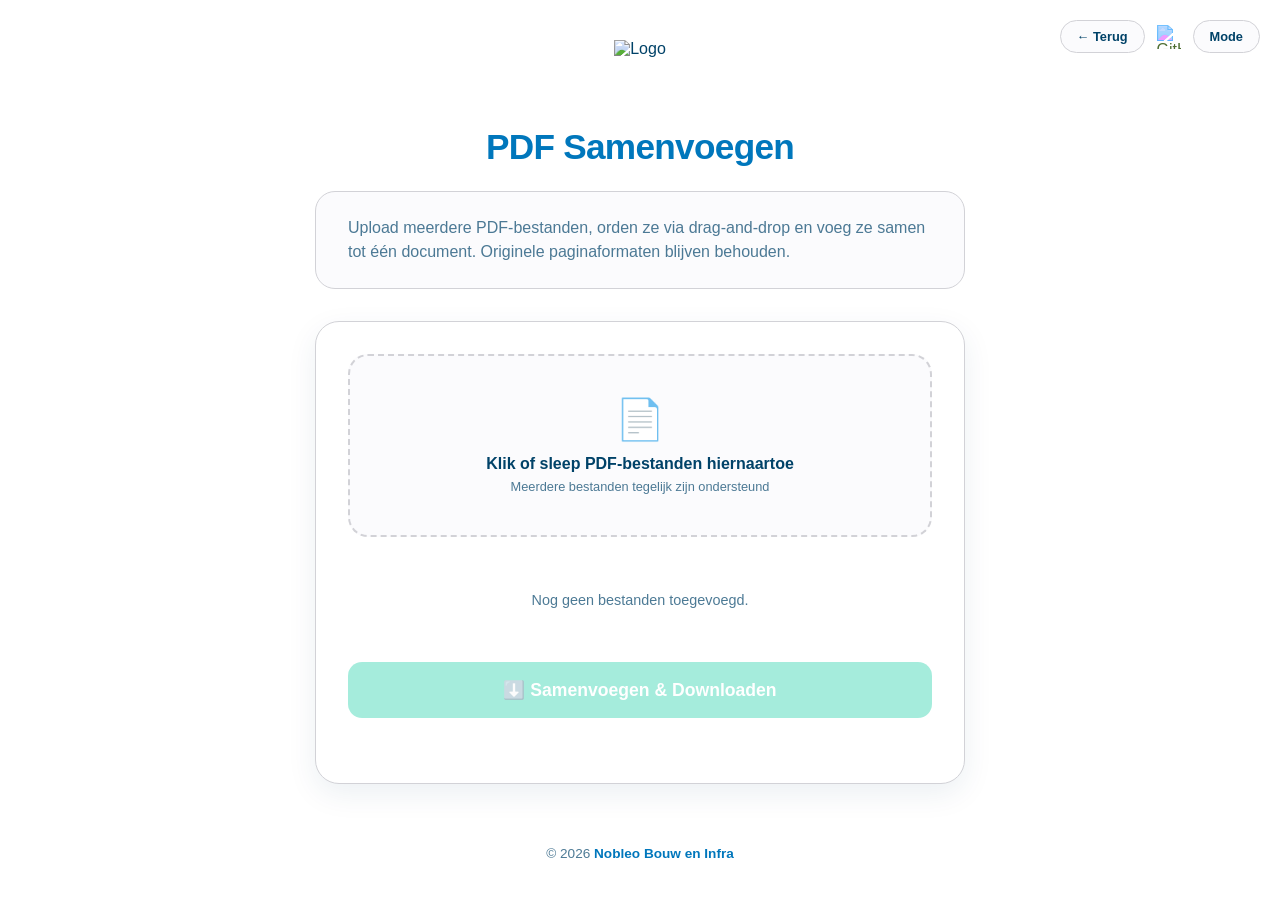
==== tools/pdf-merge/index.html @ 2aad4891 "More Tools Whoohoo" ====
<!DOCTYPE html>
<html lang="nl">
<head>
    <meta charset="UTF-8">
    <meta name="viewport" content="width=device-width, initial-scale=1.0">
    <title>Nobleo | PDF Samenvoegen</title>
    <script src="https://unpkg.com/pdf-lib/dist/pdf-lib.min.js"></script>
    <script src="https://cdnjs.cloudflare.com/ajax/libs/pdf.js/3.11.174/pdf.min.js"></script>
    <link rel="stylesheet" href="../../shared/style.css">
    <style>
        .upload-zone {
            background: var(--container-bg);
            border: 2px dashed var(--border-color);
            border-radius: 20px;
            padding: 2.5rem 2rem;
            text-align: center;
            cursor: pointer;
            transition: border-color 0.2s, background 0.2s;
            position: relative;
            margin-bottom: 1.5rem;
        }
        .upload-zone:hover, .upload-zone.drag-active {
            border-color: var(--button-bg);
            background: var(--card-bg);
        }
        .upload-zone input[type="file"] {
            position: absolute; inset: 0; opacity: 0; cursor: pointer; width: 100%; height: 100%; border: none; padding: 0;
        }
        .upload-zone-icon { font-size: 2.5rem; display: block; margin-bottom: 0.75rem; }
        .upload-zone-label { font-size: 1rem; font-weight: 600; color: var(--text-main); display: block; margin-bottom: 0.25rem; }
        .upload-zone-sub { font-size: 0.8rem; color: var(--text-muted); }

        .file-list { display: flex; flex-direction: column; gap: 10px; margin-bottom: 1.5rem; }

        .file-card {
            background: var(--card-bg);
            border: 1px solid var(--border-color);
            border-radius: 16px;
            padding: 12px 14px;
            display: flex;
            align-items: center;
            gap: 12px;
            transition: border-color 0.2s, opacity 0.2s, transform 0.15s;
            cursor: default;
        }
        .file-card.dragging { opacity: 0.35; transform: scale(0.98); }
        .file-card.drag-over { border-color: var(--button-bg); background: var(--container-bg); }

        .drag-handle {
            font-size: 1.2rem; color: var(--text-muted); cursor: grab; flex-shrink: 0;
            user-select: none; padding: 4px;
        }
        .drag-handle:active { cursor: grabbing; }

        .thumb-wrap {
            width: 48px; flex-shrink: 0;
            border-radius: 6px; overflow: hidden;
            background: #f0f0f0;
            border: 1px solid var(--border-color);
            display: flex; align-items: center; justify-content: center;
            min-height: 60px;
        }
        .thumb-wrap canvas { width: 48px; height: auto; display: block; }
        .thumb-loading { font-size: 1.2rem; }

        .file-info { flex: 1; min-width: 0; text-align: left; }
        .file-name {
            font-size: 0.88rem; font-weight: 600; color: var(--text-main);
            white-space: nowrap; overflow: hidden; text-overflow: ellipsis; display: block;
        }
        .file-pages { font-size: 0.78rem; color: var(--text-muted); margin-top: 2px; display: block; }

        .file-order-badge {
            font-size: 0.75rem; font-weight: 700; color: var(--button-text);
            background: var(--button-bg); border-radius: 50%;
            width: 22px; height: 22px; display: flex; align-items: center; justify-content: center;
            flex-shrink: 0;
        }

        .remove-btn {
            background: none; border: none; color: var(--text-muted); cursor: pointer;
            font-size: 1.1rem; padding: 4px 6px; border-radius: 8px; flex-shrink: 0;
            transition: color 0.15s, background 0.15s;
        }
        .remove-btn:hover { color: #e55; background: rgba(220, 50, 50, 0.08); }

        .empty-state { color: var(--text-muted); font-size: 0.9rem; padding: 1rem 0; }

        #mergeStatus { margin-top: 1rem; font-size: 0.9rem; font-weight: 500; min-height: 1.2em; }

        .file-count-badge {
            display: inline-flex; align-items: center; gap: 6px;
            background: var(--container-bg); border: 1px solid var(--border-color);
            border-radius: 20px; padding: 4px 12px; font-size: 0.8rem; font-weight: 600;
            color: var(--text-muted); margin-bottom: 1rem;
        }
    </style>
</head>
<body>

    <div class="header-controls">
        <a href="../../" class="btn-small">← Terug</a>
        <a href="https://github.com/JoelvanHerwaarden/PDFVersionMerger" target="_blank" class="github-link" title="Broncode">
            <img src="https://cdn-icons-png.flaticon.com/512/25/25231.png" alt="GitHub" class="github-icon">
        </a>
        <button class="btn-small" onclick="toggleTheme()" id="themeBtn">Mode</button>
    </div>

    <img src="https://www.nobleo-infra.nl/wp-content/uploads/2025/02/Nobleo_BI_Logo_RGB.png.webp" alt="Logo" class="logo">

    <div class="container">
        <h2>PDF Samenvoegen</h2>
        <div class="description-box">
            <p>Upload meerdere PDF-bestanden, orden ze via drag-and-drop en voeg ze samen tot één document. Originele paginaformaten blijven behouden.</p>
        </div>

        <div class="form-card">
            <div class="upload-zone" id="uploadZone">
                <input type="file" id="fileInput" accept="application/pdf" multiple>
                <span class="upload-zone-icon">📄</span>
                <span class="upload-zone-label">Klik of sleep PDF-bestanden hiernaartoe</span>
                <span class="upload-zone-sub">Meerdere bestanden tegelijk zijn ondersteund</span>
            </div>

            <div id="fileCountWrap" style="display:none;">
                <div class="file-count-badge">
                    <span id="fileCountLabel">0 bestanden</span>
                    <span style="color: var(--text-muted)">·</span>
                    <span id="totalPageCountLabel">0 pagina's</span>
                </div>
            </div>

            <div class="file-list" id="fileList">
                <p class="empty-state" id="emptyState">Nog geen bestanden toegevoegd.</p>
            </div>

            <button class="main-btn" onclick="mergePDFs()" id="mergeBtn" disabled>
                ⬇️ Samenvoegen &amp; Downloaden
            </button>
            <div id="mergeStatus"></div>
        </div>
    </div>

    <footer>
        <div>&copy; 2026 <a href="https://www.nobleo-infra.nl/" target="_blank">Nobleo Bouw en Infra</a></div>
    </footer>

    <script>
        pdfjsLib.GlobalWorkerOptions.workerSrc = 'https://cdnjs.cloudflare.com/ajax/libs/pdf.js/3.11.174/pdf.worker.min.js';

        let uploadedFiles = [];
        let dragSrcIndex = null;

        function setTheme(theme) {
            document.documentElement.setAttribute('data-theme', theme);
            localStorage.setItem('theme', theme);
            document.getElementById('themeBtn').innerText = theme === 'dark' ? '☀️ Light' : '🌙 Dark';
        }
        function toggleTheme() { setTheme(document.documentElement.getAttribute('data-theme') === 'dark' ? 'light' : 'dark'); }
        setTheme(localStorage.getItem('theme') || 'light');

        // --- Upload zone ---
        const uploadZone = document.getElementById('uploadZone');
        const fileInput = document.getElementById('fileInput');

        fileInput.addEventListener('change', () => handleNewFiles(fileInput.files));

        uploadZone.addEventListener('dragenter', (e) => { e.preventDefault(); uploadZone.classList.add('drag-active'); });
        uploadZone.addEventListener('dragleave', (e) => { if (!uploadZone.contains(e.relatedTarget)) uploadZone.classList.remove('drag-active'); });
        uploadZone.addEventListener('dragover', (e) => { e.preventDefault(); e.dataTransfer.dropEffect = 'copy'; });
        uploadZone.addEventListener('drop', (e) => {
            e.preventDefault();
            uploadZone.classList.remove('drag-active');
            if (e.dataTransfer.files.length) handleNewFiles(e.dataTransfer.files);
        });

        async function handleNewFiles(files) {
            const pdfs = Array.from(files).filter(f => f.type === 'application/pdf');
            if (!pdfs.length) return;

            for (const file of pdfs) {
                const entry = { file, pageCount: null, thumbDataUrl: null, id: Date.now() + Math.random() };
                uploadedFiles.push(entry);
                renderFileList();
                loadPDFMeta(entry).then(() => { renderFileList(); updateStats(); });
            }
            updateMergeButton();
            updateStats();
            fileInput.value = '';
        }

        async function loadPDFMeta(entry) {
            try {
                const buf = await entry.file.arrayBuffer();
                const pdf = await pdfjsLib.getDocument({ data: buf }).promise;
                entry.pageCount = pdf.numPages;

                const page = await pdf.getPage(1);
                const vp = page.getViewport({ scale: 0.25 });
                const canvas = document.createElement('canvas');
                canvas.width = Math.round(vp.width);
                canvas.height = Math.round(vp.height);
                await page.render({ canvasContext: canvas.getContext('2d'), viewport: vp }).promise;
                entry.thumbDataUrl = canvas.toDataURL('image/jpeg', 0.7);
            } catch (e) {
                entry.pageCount = '?';
            }
        }

        function removeFile(index) {
            uploadedFiles.splice(index, 1);
            renderFileList();
            updateMergeButton();
            updateStats();
        }

        function updateMergeButton() {
            document.getElementById('mergeBtn').disabled = uploadedFiles.length < 2;
        }

        function updateStats() {
            const wrap = document.getElementById('fileCountWrap');
            if (uploadedFiles.length === 0) { wrap.style.display = 'none'; return; }
            wrap.style.display = 'block';
            document.getElementById('fileCountLabel').innerText = `${uploadedFiles.length} bestand${uploadedFiles.length !== 1 ? 'en' : ''}`;
            const totalPages = uploadedFiles.reduce((s, f) => s + (typeof f.pageCount === 'number' ? f.pageCount : 0), 0);
            document.getElementById('totalPageCountLabel').innerText = `${totalPages} pagina${totalPages !== 1 ? "'s" : ''}`;
        }

        function renderFileList() {
            const list = document.getElementById('fileList');
            const empty = document.getElementById('emptyState');

            if (uploadedFiles.length === 0) {
                list.innerHTML = '';
                list.appendChild(empty);
                empty.style.display = 'block';
                return;
            }
            empty.style.display = 'none';

            const existing = [...list.querySelectorAll('.file-card')];
            list.innerHTML = '';

            uploadedFiles.forEach((entry, index) => {
                const card = document.createElement('div');
                card.className = 'file-card';
                card.draggable = true;
                card.dataset.index = index;

                const thumbHtml = entry.thumbDataUrl
                    ? `<img src="${entry.thumbDataUrl}" style="width:48px;height:auto;display:block;border-radius:4px;" alt="Voorvertoning">`
                    : `<span class="thumb-loading">⏳</span>`;

                card.innerHTML = `
                    <span class="drag-handle" title="Versleep om volgorde te wijzigen">⠿</span>
                    <div class="thumb-wrap">${thumbHtml}</div>
                    <div class="file-info">
                        <span class="file-name" title="${entry.file.name}">${entry.file.name}</span>
                        <span class="file-pages">${entry.pageCount !== null ? `${entry.pageCount} pagina${entry.pageCount !== 1 ? "'s" : ''}` : 'Laden...'}</span>
                    </div>
                    <div class="file-order-badge">${index + 1}</div>
                    <button class="remove-btn" title="Verwijder" onclick="removeFile(${index})">✕</button>
                `;

                card.addEventListener('dragstart', (e) => {
                    dragSrcIndex = index;
                    e.dataTransfer.effectAllowed = 'move';
                    e.dataTransfer.setData('text/plain', index);
                    setTimeout(() => card.classList.add('dragging'), 0);
                });
                card.addEventListener('dragend', () => {
                    card.classList.remove('dragging');
                    document.querySelectorAll('.file-card').forEach(c => c.classList.remove('drag-over'));
                });
                card.addEventListener('dragover', (e) => {
                    e.preventDefault();
                    e.dataTransfer.dropEffect = 'move';
                    if (dragSrcIndex !== index) card.classList.add('drag-over');
                });
                card.addEventListener('dragleave', () => card.classList.remove('drag-over'));
                card.addEventListener('drop', (e) => {
                    e.preventDefault();
                    card.classList.remove('drag-over');
                    if (dragSrcIndex !== null && dragSrcIndex !== index) {
                        const moved = uploadedFiles.splice(dragSrcIndex, 1)[0];
                        uploadedFiles.splice(index, 0, moved);
                        dragSrcIndex = null;
                        renderFileList();
                        updateStats();
                    }
                });

                list.appendChild(card);
            });
        }

        async function mergePDFs() {
            const statusEl = document.getElementById('mergeStatus');
            const btn = document.getElementById('mergeBtn');
            btn.disabled = true;
            statusEl.innerText = '⏳ Samenvoegen...';

            try {
                const { PDFDocument } = PDFLib;
                const mergedPdf = await PDFDocument.create();

                for (let i = 0; i < uploadedFiles.length; i++) {
                    statusEl.innerText = `⏳ Verwerking ${i + 1} van ${uploadedFiles.length}...`;
                    const bytes = await uploadedFiles[i].file.arrayBuffer();
                    const srcPdf = await PDFDocument.load(bytes);
                    const pages = await mergedPdf.copyPages(srcPdf, srcPdf.getPageIndices());
                    pages.forEach(page => mergedPdf.addPage(page));
                }

                const pdfBytes = await mergedPdf.save();
                const a = Object.assign(document.createElement('a'), {
                    href: URL.createObjectURL(new Blob([pdfBytes], { type: 'application/pdf' })),
                    download: 'Nobleo_Samengevoegd.pdf'
                });
                a.click();
                statusEl.innerText = '✅ Klaar. Download gestart.';
                statusEl.style.color = '#39d6b2';
            } catch (e) {
                statusEl.innerText = '❌ Er is een fout opgetreden.';
                console.error(e);
            } finally {
                btn.disabled = uploadedFiles.length < 2;
            }
        }
    </script>
</body>
</html>
---- shared/style.css ----
:root {
    --bg-color: #ffffff;
    --container-bg: #fbfbfd;
    --card-bg: #ffffff;
    --text-main: #004268;
    --text-muted: rgba(0, 66, 104, 0.7);
    --accent: #0077bc;
    --button-bg: #39d6b2;
    --button-text: #ffffff;
    --border-color: #d2d2d7;
    --logo-filter: none;
    --shadow: rgba(0, 66, 104, 0.08);
    --modal-overlay: rgba(0, 43, 69, 0.85);
    --github-filter: invert(16%) sepia(58%) saturate(800%) hue-rotate(179deg);
}

[data-theme="dark"] {
    --bg-color: #002b45;
    --container-bg: rgba(255, 255, 255, 0.05);
    --card-bg: #004268;
    --text-main: #ffffff;
    --text-muted: rgba(255, 255, 255, 0.7);
    --accent: #39d6b2;
    --button-bg: #39d6b2;
    --button-text: #004268;
    --border-color: rgba(255, 255, 255, 0.1);
    --logo-filter: brightness(0) invert(1);
    --shadow: rgba(0, 0, 0, 0.3);
    --modal-overlay: rgba(0, 0, 0, 0.7);
    --github-filter: invert(1);
}

* { box-sizing: border-box; -webkit-font-smoothing: antialiased; transition: background-color 0.3s ease, color 0.3s ease; }

body {
    font-family: -apple-system, BlinkMacSystemFont, "Segoe UI", Roboto, Helvetica, Arial, sans-serif;
    background-color: var(--bg-color); color: var(--text-main);
    margin: 0; padding: 40px 20px; display: flex; flex-direction: column; align-items: center; min-height: 100vh;
}

.header-controls { position: absolute; top: 20px; right: 20px; display: flex; gap: 12px; align-items: center; }

.github-link { display: flex; align-items: center; text-decoration: none; opacity: 0.8; transition: opacity 0.2s; }
.github-link:hover { opacity: 1; }
.github-icon { width: 24px; height: 24px; filter: var(--github-filter); }

.btn-small {
    background: var(--container-bg); border: 1px solid var(--border-color);
    color: var(--text-main); padding: 8px 16px; border-radius: 20px;
    cursor: pointer; font-size: 0.8rem; font-weight: 600;
    text-decoration: none; display: inline-flex; align-items: center; gap: 6px;
    transition: opacity 0.2s;
}
.btn-small:hover { opacity: 0.75; }

.logo { max-width: 220px; height: auto; margin-bottom: 40px; filter: var(--logo-filter); }
.container { width: 100%; max-width: 650px; text-align: center; transition: max-width 0.4s ease-in-out; }
.container.full-width { max-width: 95vw; }

h2 { font-size: 2.2rem; font-weight: 700; color: var(--accent); margin-bottom: 1.5rem; letter-spacing: -0.02em; }

.description-box {
    text-align: left; background: var(--container-bg); padding: 1.5rem 2rem;
    border-radius: 20px; margin-bottom: 2rem; border: 1px solid var(--border-color);
}
.description-box p { margin: 0; color: var(--text-muted); line-height: 1.5; }

.form-card {
    background: var(--card-bg); padding: 2rem; border-radius: 24px;
    box-shadow: 0 10px 30px var(--shadow); border: 1px solid var(--border-color);
    margin-bottom: 2rem;
}

.form-group { margin-bottom: 1.5rem; text-align: left; }
label { display: block; font-size: 0.8rem; font-weight: 700; margin-bottom: 8px; text-transform: uppercase; color: var(--accent); }
input[type="file"] { width: 100%; padding: 12px; background: var(--container-bg); border-radius: 12px; border: 2px dashed var(--border-color); color: var(--text-main); }

button.main-btn {
    background: var(--button-bg); color: var(--button-text); border: none;
    padding: 1.1rem 3rem; border-radius: 14px; cursor: pointer; font-size: 1.1rem; font-weight: 700; width: 100%;
    transition: filter 0.15s ease;
}
button.main-btn:hover:not(:disabled) { filter: brightness(1.06); }
button.main-btn:disabled { opacity: 0.45; cursor: not-allowed; }

.preview-section { display: none; margin-top: 2rem; animation: fadeIn 0.6s ease forwards; width: 100%; }
@keyframes fadeIn { from { opacity: 0; transform: translateY(10px); } to { opacity: 1; transform: translateY(0); } }

.modal-overlay {
    position: fixed; top: 0; left: 0; width: 100%; height: 100%;
    background: var(--modal-overlay); display: none; justify-content: center; align-items: center; z-index: 1000; backdrop-filter: blur(8px);
}
.modal-overlay.active { display: flex; }
.modal-content {
    background: var(--card-bg); width: 90%; max-width: 600px; border-radius: 28px; padding: 2.5rem;
    max-height: 85vh; overflow-y: auto;
}
.faq-item { margin-bottom: 1.5rem; text-align: left; }
.faq-item strong { display: block; color: var(--accent); margin-bottom: 5px; }

.status-msg { margin-top: 1.5rem; font-size: 0.9rem; font-weight: 500; min-height: 1.2em; }

footer { margin-top: auto; padding-top: 30px; font-size: 0.85rem; color: var(--text-muted); text-align: center; }
footer a { color: var(--accent); text-decoration: none; font-weight: 600; }
footer a:hover { text-decoration: underline; }

.active-toggle { background: var(--button-bg) !important; color: var(--button-text) !important; border-color: var(--button-bg) !important; }
.visitor-counter { margin-top: 12px; opacity: 0.8; }
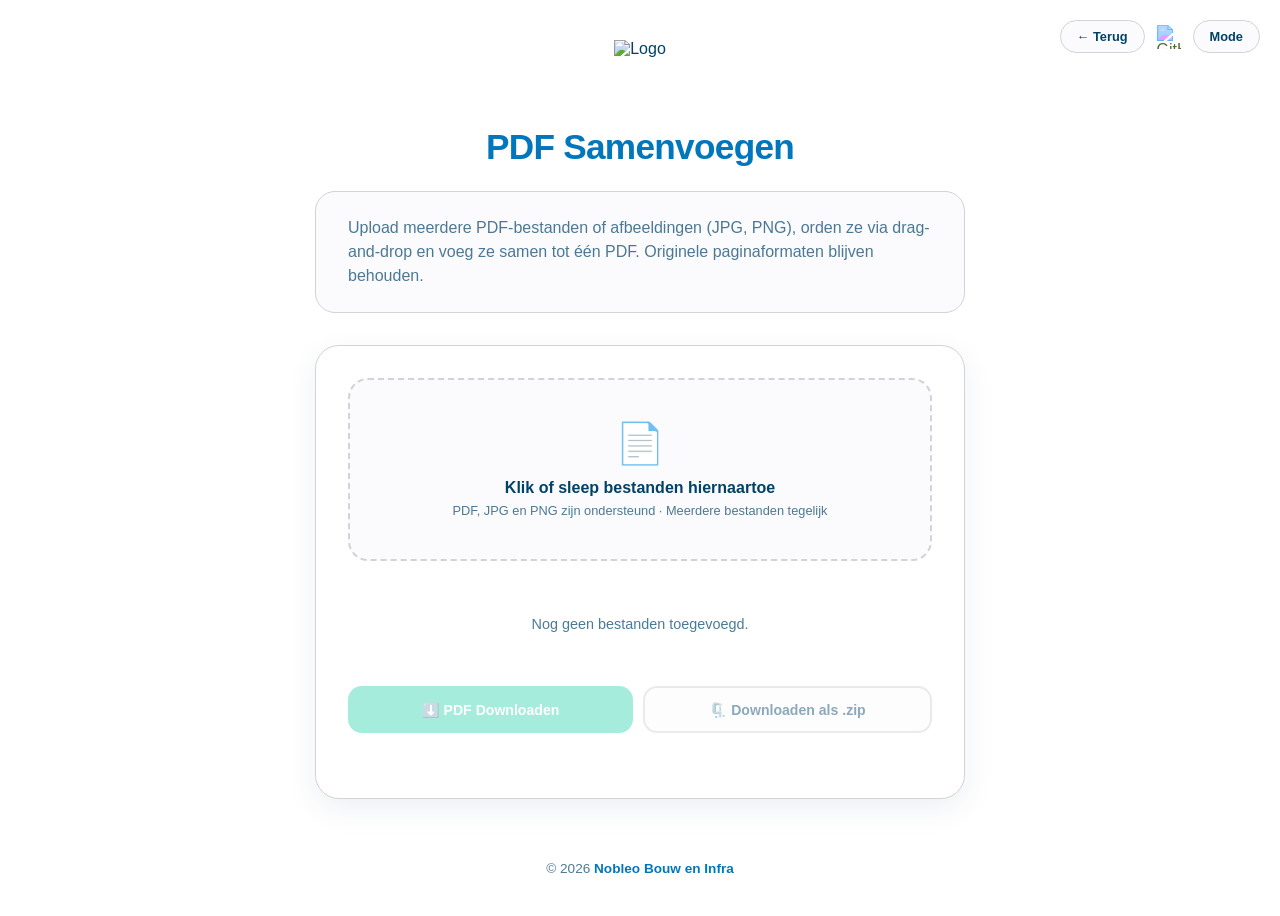
==== commit 61100673: "Update index.html" ====
--- a/tools/pdf-merge/index.html
+++ b/tools/pdf-merge/index.html
@@ -6,6 +6,7 @@
     <title>Nobleo | PDF Samenvoegen</title>
     <script src="https://unpkg.com/pdf-lib/dist/pdf-lib.min.js"></script>
     <script src="https://cdnjs.cloudflare.com/ajax/libs/pdf.js/3.11.174/pdf.min.js"></script>
+    <script src="https://cdnjs.cloudflare.com/ajax/libs/jszip/3.10.1/jszip.min.js"></script>
     <link rel="stylesheet" href="../../shared/style.css">
     <style>
         .upload-zone {
@@ -94,6 +95,112 @@
             border-radius: 20px; padding: 4px 12px; font-size: 0.8rem; font-weight: 600;
             color: var(--text-muted); margin-bottom: 1rem;
         }
+
+        /* ── Watermark toggle row ── */
+        .option-row {
+            display: flex; align-items: center; gap: 10px;
+            padding: 10px 4px; font-size: 0.88rem; color: var(--text-main);
+            cursor: pointer; user-select: none;
+        }
+        .option-row input[type="checkbox"] {
+            width: 16px; height: 16px; accent-color: var(--button-bg); cursor: pointer; flex-shrink: 0;
+        }
+
+        /* ── Watermark options panel ── */
+        .wm-panel {
+            background: var(--container-bg);
+            border: 1px solid var(--border-color);
+            border-radius: 12px;
+            padding: 14px 16px;
+            margin-top: 6px;
+            margin-bottom: 1rem;
+            display: flex;
+            flex-direction: column;
+            gap: 14px;
+        }
+        .wm-row {
+            display: flex; align-items: center; gap: 12px;
+        }
+        .wm-label {
+            font-size: 0.75rem; font-weight: 700; color: var(--text-muted);
+            text-transform: uppercase; letter-spacing: 0.04em;
+            min-width: 72px; flex-shrink: 0;
+        }
+
+        /* Position grid */
+        .pos-grid {
+            display: grid;
+            grid-template-columns: repeat(3, 30px);
+            grid-template-rows: repeat(3, 30px);
+            gap: 3px;
+        }
+        .pos-btn {
+            width: 30px; height: 30px; padding: 0;
+            border: 1px solid var(--border-color);
+            background: var(--card-bg);
+            border-radius: 6px;
+            cursor: pointer;
+            font-size: 0.85rem;
+            color: var(--text-muted);
+            display: flex; align-items: center; justify-content: center;
+            transition: border-color 0.15s, background 0.15s, color 0.15s;
+        }
+        .pos-btn:hover { border-color: var(--button-bg); color: var(--text-main); }
+        .pos-btn.active { background: var(--button-bg); color: var(--button-text); border-color: var(--button-bg); }
+        .pos-grid.disabled { opacity: 0.35; pointer-events: none; }
+
+        .diag-btn {
+            padding: 5px 10px;
+            font-size: 0.8rem;
+            border: 1px solid var(--border-color);
+            background: var(--card-bg);
+            border-radius: 6px;
+            cursor: pointer;
+            color: var(--text-muted);
+            transition: border-color 0.15s, background 0.15s, color 0.15s;
+            white-space: nowrap;
+            align-self: flex-end;
+        }
+        .diag-btn:hover { border-color: var(--button-bg); color: var(--text-main); }
+        .diag-btn.active { background: var(--button-bg); color: var(--button-text); border-color: var(--button-bg); }
+
+        /* Color swatches */
+        .color-swatches { display: flex; gap: 6px; align-items: center; flex-wrap: wrap; }
+        .color-dot {
+            width: 22px; height: 22px; border-radius: 50%;
+            cursor: pointer; flex-shrink: 0;
+            border: 2px solid transparent;
+            outline: 2px solid transparent;
+            outline-offset: 2px;
+            transition: outline-color 0.15s, transform 0.12s;
+            display: inline-block;
+        }
+        .color-dot:hover { transform: scale(1.15); }
+        .color-dot.active { outline-color: var(--text-main); }
+        #wmColorPicker {
+            width: 26px; height: 26px;
+            border: 1px solid var(--border-color); border-radius: 6px;
+            cursor: pointer; padding: 1px; background: none;
+            flex-shrink: 0;
+        }
+
+        /* Range sliders */
+        .wm-range { flex: 1; accent-color: var(--button-bg); cursor: pointer; height: 4px; }
+        .wm-val { font-size: 0.8rem; color: var(--text-muted); min-width: 46px; text-align: right; }
+
+        /* ── Download buttons ── */
+        .btn-group { display: flex; gap: 10px; margin-bottom: 0; }
+        .btn-group .main-btn { flex: 1; font-size: 0.88rem; padding: 0.85rem 1rem; }
+        .btn-secondary {
+            background: var(--container-bg) !important;
+            color: var(--text-main) !important;
+            border: 2px solid var(--border-color) !important;
+        }
+        .btn-secondary:not(:disabled):hover {
+            border-color: var(--button-bg) !important;
+            background: var(--card-bg) !important;
+        }
+        .btn-secondary:disabled { opacity: 0.45; cursor: not-allowed; }
     </style>
 </head>
 <body>
@@ -111,15 +218,15 @@
     <div class="container">
         <h2>PDF Samenvoegen</h2>
         <div class="description-box">
-            <p>Upload meerdere PDF-bestanden, orden ze via drag-and-drop en voeg ze samen tot één document. Originele paginaformaten blijven behouden.</p>
+            <p>Upload meerdere PDF-bestanden of afbeeldingen (JPG, PNG), orden ze via drag-and-drop en voeg ze samen tot één PDF. Originele paginaformaten blijven behouden.</p>
         </div>
 
         <div class="form-card">
             <div class="upload-zone" id="uploadZone">
-                <input type="file" id="fileInput" accept="application/pdf" multiple>
+                <input type="file" id="fileInput" accept="application/pdf,image/jpeg,image/png" multiple>
                 <span class="upload-zone-icon">📄</span>
-                <span class="upload-zone-label">Klik of sleep PDF-bestanden hiernaartoe</span>
-                <span class="upload-zone-sub">Meerdere bestanden tegelijk zijn ondersteund</span>
+                <span class="upload-zone-label">Klik of sleep bestanden hiernaartoe</span>
+                <span class="upload-zone-sub">PDF, JPG en PNG zijn ondersteund · Meerdere bestanden tegelijk</span>
             </div>
 
             <div id="fileCountWrap" style="display:none;">
@@ -134,9 +241,75 @@
                 <p class="empty-state" id="emptyState">Nog geen bestanden toegevoegd.</p>
             </div>
 
-            <button class="main-btn" onclick="mergePDFs()" id="mergeBtn" disabled>
-                ⬇️ Samenvoegen &amp; Downloaden
-            </button>
+            <!-- Watermark section (shown when files are added) -->
+            <div id="watermarkWrap" style="display:none;">
+                <label class="option-row" style="margin-bottom:0;">
+                    <input type="checkbox" id="watermarkToggle" onchange="toggleWatermarkPanel()">
+                    <span>Watermerk toevoegen aan elke pagina</span>
+                </label>
+
+                <div id="watermarkPanel" class="wm-panel" style="display:none;">
+
+                    <!-- Position -->
+                    <div class="wm-row" style="align-items:flex-start;">
+                        <span class="wm-label" style="padding-top:6px;">Positie</span>
+                        <div style="display:flex; gap:10px; align-items:flex-end; flex-wrap:wrap;">
+                            <div class="pos-grid" id="posGrid">
+                                <button class="pos-btn" data-pos="top-left"      onclick="selectPosition(this)" title="Links boven">↖</button>
+                                <button class="pos-btn" data-pos="top-center"    onclick="selectPosition(this)" title="Midden boven">↑</button>
+                                <button class="pos-btn" data-pos="top-right"     onclick="selectPosition(this)" title="Rechts boven">↗</button>
+                                <button class="pos-btn" data-pos="middle-left"   onclick="selectPosition(this)" title="Links midden">←</button>
+                                <button class="pos-btn" data-pos="center"        onclick="selectPosition(this)" title="Gecentreerd">•</button>
+                                <button class="pos-btn" data-pos="middle-right"  onclick="selectPosition(this)" title="Rechts midden">→</button>
+                                <button class="pos-btn" data-pos="bottom-left"   onclick="selectPosition(this)" title="Links onder">↙</button>
+                                <button class="pos-btn" data-pos="bottom-center" onclick="selectPosition(this)" title="Midden onder">↓</button>
+                                <button class="pos-btn active" data-pos="bottom-right" onclick="selectPosition(this)" title="Rechts onder">↘</button>
+                            </div>
+                            <button class="diag-btn" id="diagBtn" onclick="toggleDiagonal()" title="Diagonaal over de pagina">╱ Diagonaal</button>
+                        </div>
+                    </div>
+
+                    <!-- Color -->
+                    <div class="wm-row">
+                        <span class="wm-label">Kleur</span>
+                        <div class="color-swatches">
+                            <span class="color-dot active" style="background:#555555;" onclick="selectColor('#555555',this)" title="Grijs"></span>
+                            <span class="color-dot"        style="background:#aaaaaa;" onclick="selectColor('#aaaaaa',this)" title="Lichtgrijs"></span>
+                            <span class="color-dot"        style="background:#cc2200;" onclick="selectColor('#cc2200',this)" title="Rood"></span>
+                            <span class="color-dot"        style="background:#0055cc;" onclick="selectColor('#0055cc',this)" title="Blauw"></span>
+                            <span class="color-dot"        style="background:#007744;" onclick="selectColor('#007744',this)" title="Groen"></span>
+                            <span class="color-dot"        style="background:#000000;" onclick="selectColor('#000000',this)" title="Zwart"></span>
+                        </div>
+                        <input type="color" id="wmColorPicker" value="#555555" title="Aangepaste kleur">
+                    </div>
+
+                    <!-- Size -->
+                    <div class="wm-row">
+                        <span class="wm-label">Grootte</span>
+                        <input type="range" id="wmSize" class="wm-range" min="6" max="96" value="12"
+                               oninput="document.getElementById('wmSizeVal').innerText = this.value">
+                        <span class="wm-val"><span id="wmSizeVal">12</span> pt</span>
+                    </div>
+
+                    <!-- Opacity -->
+                    <div class="wm-row">
+                        <span class="wm-label">Opaciteit</span>
+                        <input type="range" id="wmOpacity" class="wm-range" min="5" max="100" value="60"
+                               oninput="document.getElementById('wmOpacityVal').innerText = this.value">
+                        <span class="wm-val"><span id="wmOpacityVal">60</span>%</span>
+                    </div>
+
+                </div>
+            </div>
+
+            <div class="btn-group" style="margin-top: 1rem;">
+                <button class="main-btn" onclick="mergePDFs()" id="mergeBtn" disabled>
+                    ⬇️ PDF Downloaden
+                </button>
+                <button class="main-btn btn-secondary" onclick="downloadAsZip()" id="zipBtn" disabled>
+                    🗜️ Downloaden als .zip
+                </button>
+            </div>
             <div id="mergeStatus"></div>
         </div>
     </div>
@@ -150,7 +323,10 @@
 
         let uploadedFiles = [];
         let dragSrcIndex = null;
-
+        let wmDiagonal = false;
+        let wmPosition = 'bottom-right';
+
+        // ── Theme ──
         function setTheme(theme) {
             document.documentElement.setAttribute('data-theme', theme);
             localStorage.setItem('theme', theme);
@@ -159,15 +335,14 @@
         function toggleTheme() { setTheme(document.documentElement.getAttribute('data-theme') === 'dark' ? 'light' : 'dark'); }
         setTheme(localStorage.getItem('theme') || 'light');
 
-        // --- Upload zone ---
+        // ── Upload zone ──
         const uploadZone = document.getElementById('uploadZone');
-        const fileInput = document.getElementById('fileInput');
+        const fileInput  = document.getElementById('fileInput');
 
         fileInput.addEventListener('change', () => handleNewFiles(fileInput.files));
-
         uploadZone.addEventListener('dragenter', (e) => { e.preventDefault(); uploadZone.classList.add('drag-active'); });
         uploadZone.addEventListener('dragleave', (e) => { if (!uploadZone.contains(e.relatedTarget)) uploadZone.classList.remove('drag-active'); });
-        uploadZone.addEventListener('dragover', (e) => { e.preventDefault(); e.dataTransfer.dropEffect = 'copy'; });
+        uploadZone.addEventListener('dragover',  (e) => { e.preventDefault(); e.dataTransfer.dropEffect = 'copy'; });
         uploadZone.addEventListener('drop', (e) => {
             e.preventDefault();
             uploadZone.classList.remove('drag-active');
@@ -175,18 +350,30 @@
         });
 
         async function handleNewFiles(files) {
-            const pdfs = Array.from(files).filter(f => f.type === 'application/pdf');
-            if (!pdfs.length) return;
-
-            for (const file of pdfs) {
-                const entry = { file, pageCount: null, thumbDataUrl: null, id: Date.now() + Math.random() };
-                uploadedFiles.push(entry);
-                renderFileList();
-                loadPDFMeta(entry).then(() => { renderFileList(); updateStats(); });
-            }
+            const accepted = Array.from(files).filter(f =>
+                f.type === 'application/pdf' || f.type === 'image/jpeg' || f.type === 'image/png'
+            );
+            if (!accepted.length) return;
+
+            const newEntries = accepted.map(file => ({
+                file,
+                type: file.type === 'application/pdf' ? 'pdf' : 'image',
+                pageCount: null,
+                thumbDataUrl: null,
+                id: Date.now() + Math.random()
+            }));
+            uploadedFiles.push(...newEntries);
+            renderFileList();
             updateMergeButton();
             updateStats();
             fileInput.value = '';
+
+            for (const entry of newEntries) {
+                if (entry.type === 'image') await loadImageMeta(entry);
+                else                         await loadPDFMeta(entry);
+                renderFileList();
+                updateStats();
+            }
         }
 
         async function loadPDFMeta(entry) {
@@ -194,17 +381,23 @@
                 const buf = await entry.file.arrayBuffer();
                 const pdf = await pdfjsLib.getDocument({ data: buf }).promise;
                 entry.pageCount = pdf.numPages;
-
                 const page = await pdf.getPage(1);
                 const vp = page.getViewport({ scale: 0.25 });
                 const canvas = document.createElement('canvas');
-                canvas.width = Math.round(vp.width);
+                canvas.width  = Math.round(vp.width);
                 canvas.height = Math.round(vp.height);
                 await page.render({ canvasContext: canvas.getContext('2d'), viewport: vp }).promise;
                 entry.thumbDataUrl = canvas.toDataURL('image/jpeg', 0.7);
-            } catch (e) {
-                entry.pageCount = '?';
-            }
+            } catch (e) { entry.pageCount = '?'; }
+        }
+
+        async function loadImageMeta(entry) {
+            entry.pageCount = 1;
+            entry.thumbDataUrl = await new Promise(resolve => {
+                const reader = new FileReader();
+                reader.onload = e => resolve(e.target.result);
+                reader.readAsDataURL(entry.file);
+            });
         }
 
         function removeFile(index) {
@@ -215,20 +408,26 @@
         }
 
         function updateMergeButton() {
-            document.getElementById('mergeBtn').disabled = uploadedFiles.length < 2;
+            const disabled = uploadedFiles.length < 2;
+            document.getElementById('mergeBtn').disabled = disabled;
+            document.getElementById('zipBtn').disabled   = disabled;
         }
 
         function updateStats() {
-            const wrap = document.getElementById('fileCountWrap');
-            if (uploadedFiles.length === 0) { wrap.style.display = 'none'; return; }
-            wrap.style.display = 'block';
+            const wrap         = document.getElementById('fileCountWrap');
+            const watermarkWrap = document.getElementById('watermarkWrap');
+            if (uploadedFiles.length === 0) {
+                wrap.style.display = watermarkWrap.style.display = 'none';
+                return;
+            }
+            wrap.style.display = watermarkWrap.style.display = 'block';
             document.getElementById('fileCountLabel').innerText = `${uploadedFiles.length} bestand${uploadedFiles.length !== 1 ? 'en' : ''}`;
             const totalPages = uploadedFiles.reduce((s, f) => s + (typeof f.pageCount === 'number' ? f.pageCount : 0), 0);
             document.getElementById('totalPageCountLabel').innerText = `${totalPages} pagina${totalPages !== 1 ? "'s" : ''}`;
         }
 
         function renderFileList() {
-            const list = document.getElementById('fileList');
+            const list  = document.getElementById('fileList');
             const empty = document.getElementById('emptyState');
 
             if (uploadedFiles.length === 0) {
@@ -238,8 +437,6 @@
                 return;
             }
             empty.style.display = 'none';
-
-            const existing = [...list.querySelectorAll('.file-card')];
             list.innerHTML = '';
 
             uploadedFiles.forEach((entry, index) => {
@@ -257,7 +454,11 @@
                     <div class="thumb-wrap">${thumbHtml}</div>
                     <div class="file-info">
                         <span class="file-name" title="${entry.file.name}">${entry.file.name}</span>
-                        <span class="file-pages">${entry.pageCount !== null ? `${entry.pageCount} pagina${entry.pageCount !== 1 ? "'s" : ''}` : 'Laden...'}</span>
+                        <span class="file-pages">${
+                            entry.pageCount === null  ? 'Laden...' :
+                            entry.type === 'image'    ? '🖼️ Afbeelding' :
+                            `${entry.pageCount} pagina${entry.pageCount !== 1 ? "'s" : ''}`
+                        }</span>
                     </div>
                     <div class="file-order-badge">${index + 1}</div>
                     <button class="remove-btn" title="Verwijder" onclick="removeFile(${index})">✕</button>
@@ -295,38 +496,182 @@
             });
         }
 
+        // ── Watermark UI ──
+        function toggleWatermarkPanel() {
+            const enabled = document.getElementById('watermarkToggle').checked;
+            document.getElementById('watermarkPanel').style.display = enabled ? 'flex' : 'none';
+        }
+
+        function selectPosition(btn) {
+            wmPosition = btn.dataset.pos;
+            wmDiagonal = false;
+            document.querySelectorAll('.pos-btn').forEach(b => b.classList.toggle('active', b === btn));
+            document.getElementById('diagBtn').classList.remove('active');
+            document.getElementById('posGrid').classList.remove('disabled');
+        }
+
+        function toggleDiagonal() {
+            wmDiagonal = !wmDiagonal;
+            document.getElementById('diagBtn').classList.toggle('active', wmDiagonal);
+            document.getElementById('posGrid').classList.toggle('disabled', wmDiagonal);
+            if (wmDiagonal) {
+                document.querySelectorAll('.pos-btn').forEach(b => b.classList.remove('active'));
+            }
+        }
+
+        function selectColor(hex, dot) {
+            document.querySelectorAll('.color-dot').forEach(d => d.classList.remove('active'));
+            dot.classList.add('active');
+            document.getElementById('wmColorPicker').value = hex;
+        }
+
+        // Deselect presets when the user picks a fully custom color
+        document.getElementById('wmColorPicker').addEventListener('input', () => {
+            document.querySelectorAll('.color-dot').forEach(d => d.classList.remove('active'));
+        });
+
+        // ── Watermark drawing helper ──
+        function applyWatermark(page, text, font) {
+            const { rgb, degrees } = PDFLib;
+            const { width, height } = page.getSize();
+            const size    = parseInt(document.getElementById('wmSize').value);
+            const opacity = parseInt(document.getElementById('wmOpacity').value) / 100;
+            const hex     = document.getElementById('wmColorPicker').value;
+            const [r, g, b] = [
+                parseInt(hex.slice(1, 3), 16) / 255,
+                parseInt(hex.slice(3, 5), 16) / 255,
+                parseInt(hex.slice(5, 7), 16) / 255,
+            ];
+            const textWidth = font.widthOfTextAtSize(text, size);
+            const margin    = Math.max(8, size * 0.5);
+
+            let x, y, rotate;
+
+            if (wmDiagonal) {
+                // Rotate 45° around anchor; offset anchor so visual center of text == page center
+                const c = Math.SQRT2 / 2; // cos(45°) = sin(45°)
+                x = width  / 2 - (textWidth / 2 - size / 2) * c;
+                y = height / 2 - (textWidth / 2 + size / 2) * c;
+                rotate = degrees(45);
+            } else {
+                rotate = degrees(0);
+                const positions = {
+                    'top-left':      [margin,                       height - size - margin],
+                    'top-center':    [(width - textWidth) / 2,      height - size - margin],
+                    'top-right':     [width - textWidth - margin,   height - size - margin],
+                    'middle-left':   [margin,                       (height - size) / 2   ],
+                    'center':        [(width - textWidth) / 2,      (height - size) / 2   ],
+                    'middle-right':  [width - textWidth - margin,   (height - size) / 2   ],
+                    'bottom-left':   [margin,                       margin                ],
+                    'bottom-center': [(width - textWidth) / 2,      margin                ],
+                    'bottom-right':  [width - textWidth - margin,   margin                ],
+                };
+                [x, y] = positions[wmPosition] ?? positions['bottom-right'];
+            }
+
+            page.drawText(text, {
+                x: Math.max(0, x),
+                y: Math.max(0, y),
+                size,
+                font,
+                color: rgb(r, g, b),
+                opacity,
+                rotate,
+            });
+        }
+
+        // ── Core PDF generation (shared by both download paths) ──
+        async function generateMergedPdfBytes(onProgress) {
+            const { PDFDocument, StandardFonts } = PDFLib;
+            const mergedPdf  = await PDFDocument.create();
+            const useWatermark = document.getElementById('watermarkToggle').checked;
+
+            let font;
+            if (useWatermark) {
+                font = await mergedPdf.embedFont(StandardFonts.Helvetica);
+            }
+
+            for (let i = 0; i < uploadedFiles.length; i++) {
+                const entry = uploadedFiles[i];
+                if (onProgress) onProgress(`⏳ Verwerking ${i + 1} van ${uploadedFiles.length}...`);
+                const bytes = await entry.file.arrayBuffer();
+
+                if (entry.type === 'image') {
+                    const img  = entry.file.type === 'image/jpeg'
+                        ? await mergedPdf.embedJpg(bytes)
+                        : await mergedPdf.embedPng(bytes);
+                    const page = mergedPdf.addPage([img.width, img.height]);
+                    page.drawImage(img, { x: 0, y: 0, width: img.width, height: img.height });
+                    if (useWatermark) applyWatermark(page, entry.file.name, font);
+                } else {
+                    const srcPdf      = await PDFDocument.load(bytes);
+                    const copiedPages = await mergedPdf.copyPages(srcPdf, srcPdf.getPageIndices());
+                    for (const page of copiedPages) {
+                        mergedPdf.addPage(page);
+                        if (useWatermark) applyWatermark(page, entry.file.name, font);
+                    }
+                }
+            }
+
+            return mergedPdf.save();
+        }
+
+        function setButtonsBusy(busy) {
+            document.getElementById('mergeBtn').disabled = busy;
+            document.getElementById('zipBtn').disabled   = busy;
+        }
+
+        function resetButtons() {
+            updateMergeButton();
+            document.getElementById('mergeStatus').style.color = '';
+        }
+
         async function mergePDFs() {
             const statusEl = document.getElementById('mergeStatus');
-            const btn = document.getElementById('mergeBtn');
-            btn.disabled = true;
+            setButtonsBusy(true);
+            statusEl.style.color = '';
             statusEl.innerText = '⏳ Samenvoegen...';
-
             try {
-                const { PDFDocument } = PDFLib;
-                const mergedPdf = await PDFDocument.create();
-
-                for (let i = 0; i < uploadedFiles.length; i++) {
-                    statusEl.innerText = `⏳ Verwerking ${i + 1} van ${uploadedFiles.length}...`;
-                    const bytes = await uploadedFiles[i].file.arrayBuffer();
-                    const srcPdf = await PDFDocument.load(bytes);
-                    const pages = await mergedPdf.copyPages(srcPdf, srcPdf.getPageIndices());
-                    pages.forEach(page => mergedPdf.addPage(page));
-                }
-
-                const pdfBytes = await mergedPdf.save();
-                const a = Object.assign(document.createElement('a'), {
+                const pdfBytes = await generateMergedPdfBytes(msg => { statusEl.innerText = msg; });
+                Object.assign(document.createElement('a'), {
                     href: URL.createObjectURL(new Blob([pdfBytes], { type: 'application/pdf' })),
                     download: 'Nobleo_Samengevoegd.pdf'
-                });
-                a.click();
+                }).click();
                 statusEl.innerText = '✅ Klaar. Download gestart.';
                 statusEl.style.color = '#39d6b2';
             } catch (e) {
                 statusEl.innerText = '❌ Er is een fout opgetreden.';
                 console.error(e);
-            } finally {
-                btn.disabled = uploadedFiles.length < 2;
-            }
+            } finally { resetButtons(); }
+        }
+
+        async function downloadAsZip() {
+            const statusEl = document.getElementById('mergeStatus');
+            setButtonsBusy(true);
+            statusEl.style.color = '';
+            statusEl.innerText = '⏳ PDF samenvoegen...';
+            try {
+                const pdfBytes = await generateMergedPdfBytes(msg => { statusEl.innerText = msg; });
+
+                statusEl.innerText = '⏳ ZIP aanmaken...';
+                const zip          = new JSZip();
+                zip.file('Nobleo_Samengevoegd.pdf', pdfBytes);
+                const sourceFolder = zip.folder('Source Files');
+                for (const entry of uploadedFiles) {
+                    sourceFolder.file(entry.file.name, await entry.file.arrayBuffer());
+                }
+
+                const blob = await zip.generateAsync({ type: 'blob', compression: 'DEFLATE', compressionOptions: { level: 6 } });
+                Object.assign(document.createElement('a'), {
+                    href: URL.createObjectURL(blob),
+                    download: 'Nobleo_Documenten.zip'
+                }).click();
+                statusEl.innerText = '✅ Klaar. Download gestart.';
+                statusEl.style.color = '#39d6b2';
+            } catch (e) {
+                statusEl.innerText = '❌ Er is een fout opgetreden.';
+                console.error(e);
+            } finally { resetButtons(); }
         }
     </script>
 </body>
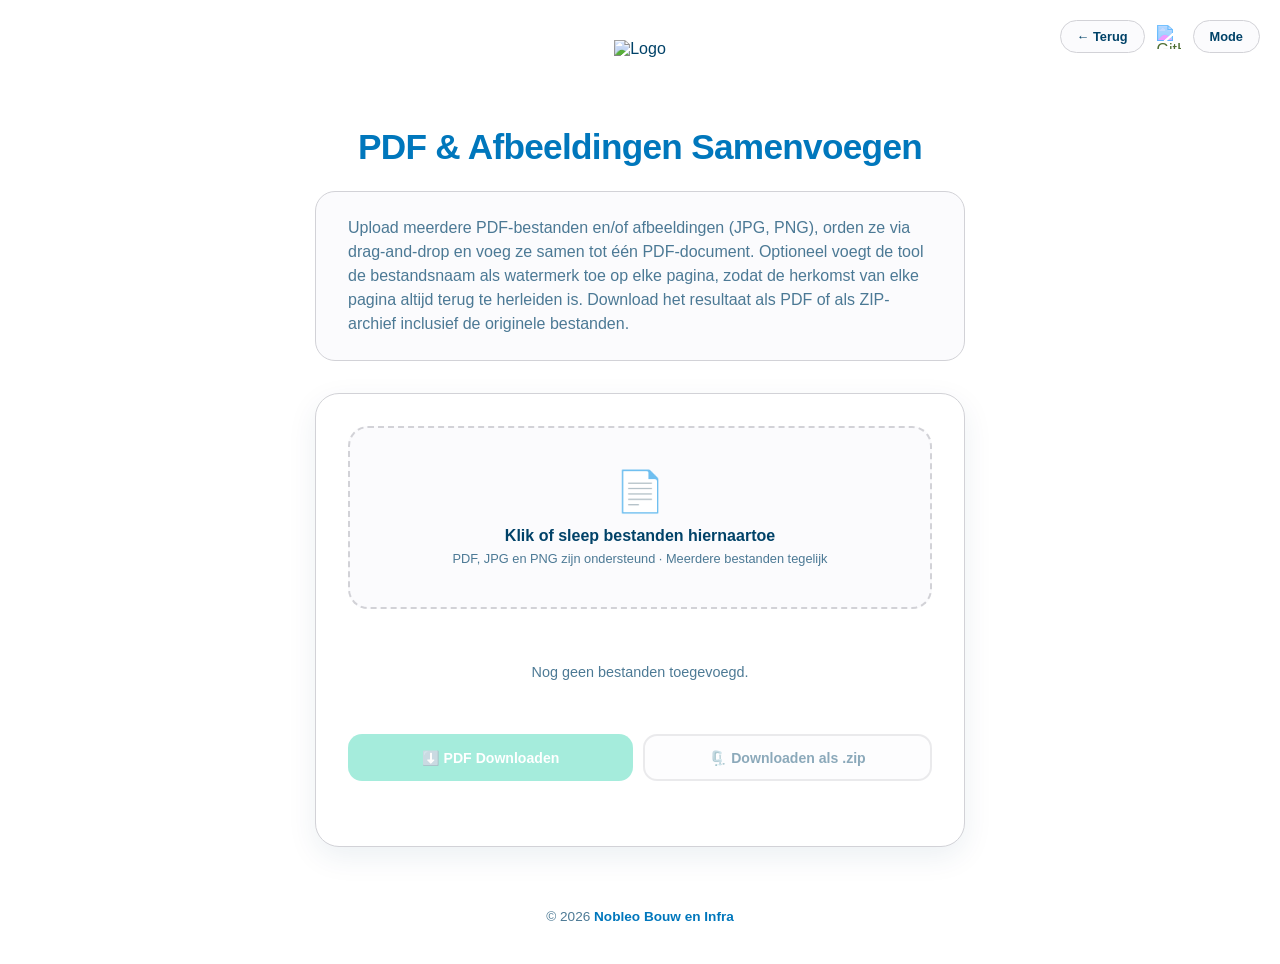
==== commit 76367ac1: "updated documentation" ====
--- a/tools/pdf-merge/index.html
+++ b/tools/pdf-merge/index.html
@@ -3,7 +3,7 @@
 <head>
     <meta charset="UTF-8">
     <meta name="viewport" content="width=device-width, initial-scale=1.0">
-    <title>Nobleo | PDF Samenvoegen</title>
+    <title>Nobleo | PDF & Afbeeldingen Samenvoegen</title>
     <script src="https://unpkg.com/pdf-lib/dist/pdf-lib.min.js"></script>
     <script src="https://cdnjs.cloudflare.com/ajax/libs/pdf.js/3.11.174/pdf.min.js"></script>
     <script src="https://cdnjs.cloudflare.com/ajax/libs/jszip/3.10.1/jszip.min.js"></script>
@@ -189,6 +189,40 @@
         .wm-val { font-size: 0.8rem; color: var(--text-muted); min-width: 46px; text-align: right; }
 
         /* ── Download buttons ── */
+        /* ── Info bubble tooltip ── */
+        .info-bubble {
+            display: inline-flex; align-items: center; justify-content: center;
+            width: 16px; height: 16px; border-radius: 50%;
+            background: var(--border-color); color: var(--text-muted);
+            font-size: 0.68rem; font-weight: 700; font-style: normal;
+            cursor: help; position: relative; flex-shrink: 0; user-select: none;
+            transition: background 0.15s;
+        }
+        .info-bubble:hover { background: var(--button-bg); color: var(--button-text); }
+        .info-bubble::before, .info-bubble::after {
+            position: absolute; left: 50%; pointer-events: none;
+            opacity: 0; transition: opacity 0.15s; z-index: 200;
+        }
+        .info-bubble::after {
+            content: attr(data-tooltip);
+            bottom: calc(100% + 9px);
+            transform: translateX(-50%);
+            background: var(--text-main); color: var(--container-bg);
+            font-size: 0.75rem; font-weight: 400; line-height: 1.45;
+            padding: 8px 11px; border-radius: 8px; width: 230px;
+            white-space: normal; text-align: left;
+            box-shadow: 0 4px 14px rgba(0,0,0,0.18);
+        }
+        .info-bubble::before {
+            content: '';
+            bottom: calc(100% + 4px);
+            transform: translateX(-50%);
+            border: 5px solid transparent;
+            border-top-color: var(--text-main);
+        }
+        .info-bubble:hover::before, .info-bubble:hover::after { opacity: 1; }
+
+        /* ── Download buttons ── */
         .btn-group { display: flex; gap: 10px; margin-bottom: 0; }
         .btn-group .main-btn { flex: 1; font-size: 0.88rem; padding: 0.85rem 1rem; }
         .btn-secondary {
@@ -216,9 +250,9 @@
     <img src="https://www.nobleo-infra.nl/wp-content/uploads/2025/02/Nobleo_BI_Logo_RGB.png.webp" alt="Logo" class="logo">
 
     <div class="container">
-        <h2>PDF Samenvoegen</h2>
+        <h2>PDF & Afbeeldingen Samenvoegen</h2>
         <div class="description-box">
-            <p>Upload meerdere PDF-bestanden of afbeeldingen (JPG, PNG), orden ze via drag-and-drop en voeg ze samen tot één PDF. Originele paginaformaten blijven behouden.</p>
+            <p>Upload meerdere PDF-bestanden en/of afbeeldingen (JPG, PNG), orden ze via drag-and-drop en voeg ze samen tot één PDF-document. Optioneel voegt de tool de bestandsnaam als watermerk toe op elke pagina, zodat de herkomst van elke pagina altijd terug te herleiden is. Download het resultaat als PDF of als ZIP-archief inclusief de originele bestanden.</p>
         </div>
 
         <div class="form-card">
@@ -245,7 +279,8 @@
             <div id="watermarkWrap" style="display:none;">
                 <label class="option-row" style="margin-bottom:0;">
                     <input type="checkbox" id="watermarkToggle" onchange="toggleWatermarkPanel()">
-                    <span>Watermerk toevoegen aan elke pagina</span>
+                    <span>Naam bronbestand toevoegen als watermerk op elke pagina</span>
+                    <i class="info-bubble" data-tooltip="Voegt de naam van het bronbestand als watermerk toe op elke pagina. Zo is achteraf te herleiden welk invoerbestand de bron van elke pagina was.">i</i>
                 </label>
 
                 <div id="watermarkPanel" class="wm-panel" style="display:none;">
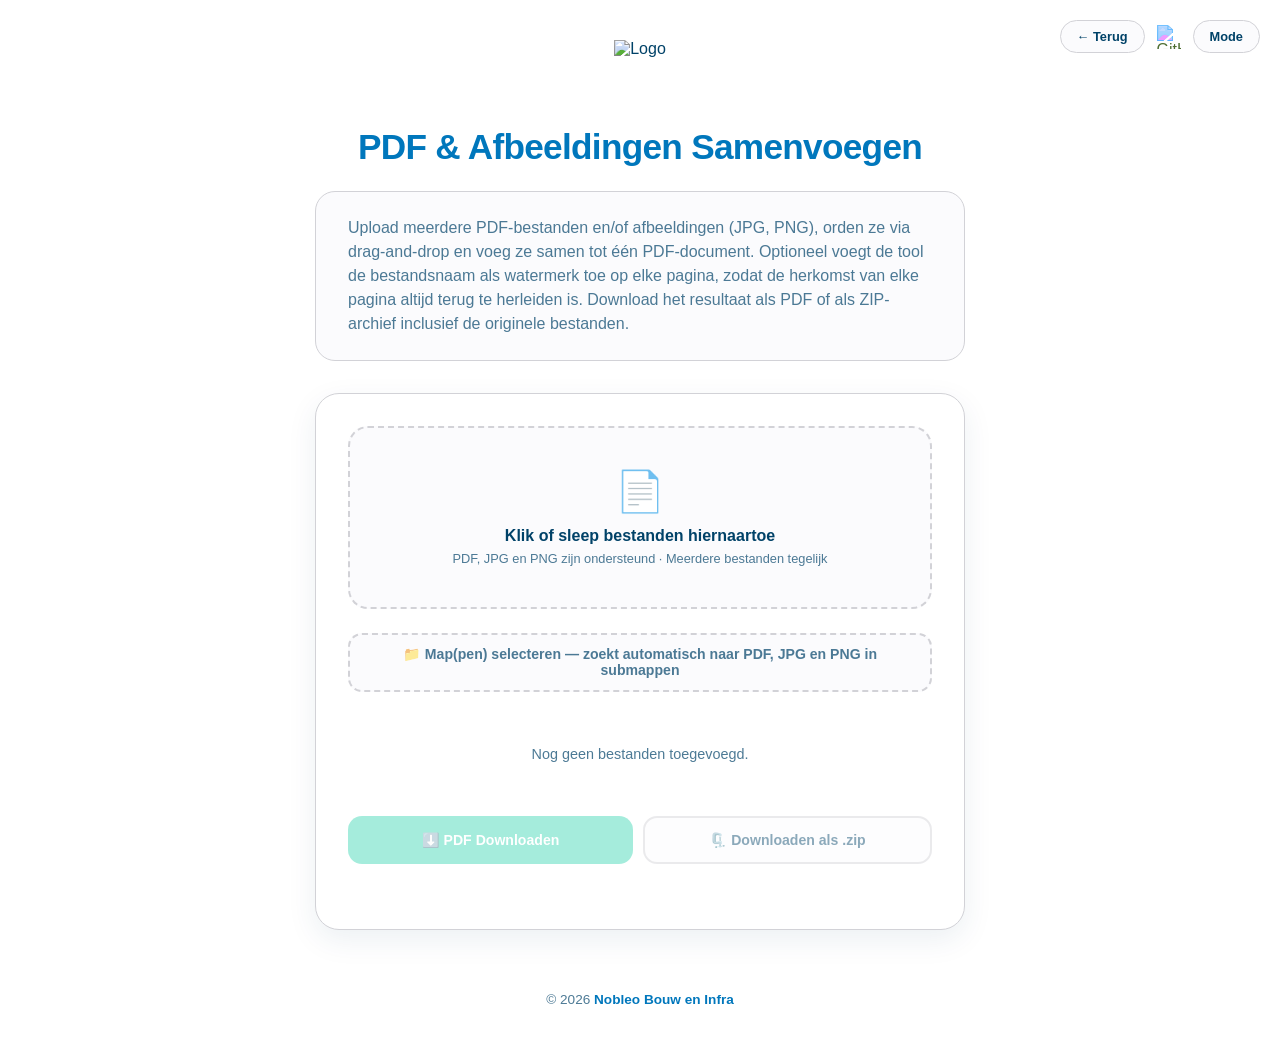
==== commit ca0b0ea9: "Update index.html" ====
--- a/tools/pdf-merge/index.html
+++ b/tools/pdf-merge/index.html
@@ -188,6 +188,25 @@
         .wm-range { flex: 1; accent-color: var(--button-bg); cursor: pointer; height: 4px; }
         .wm-val { font-size: 0.8rem; color: var(--text-muted); min-width: 46px; text-align: right; }
 
+        /* ── Folder button ── */
+        .folder-btn {
+            display: flex; align-items: center; justify-content: center; gap: 8px;
+            width: 100%; padding: 0.7rem 1rem;
+            background: var(--container-bg);
+            border: 2px dashed var(--border-color);
+            border-radius: 14px;
+            color: var(--text-muted);
+            font-size: 0.88rem; font-weight: 600;
+            cursor: pointer;
+            transition: border-color 0.2s, color 0.2s, background 0.2s;
+            margin-bottom: 1.5rem;
+        }
+        .folder-btn:hover {
+            border-color: var(--button-bg);
+            color: var(--text-main);
+            background: var(--card-bg);
+        }
+
         /* ── Download buttons ── */
         /* ── Info bubble tooltip ── */
         .info-bubble {
@@ -262,6 +281,11 @@
                 <span class="upload-zone-label">Klik of sleep bestanden hiernaartoe</span>
                 <span class="upload-zone-sub">PDF, JPG en PNG zijn ondersteund · Meerdere bestanden tegelijk</span>
             </div>
+
+            <input type="file" id="folderInput" webkitdirectory multiple style="display:none">
+            <button class="folder-btn" onclick="document.getElementById('folderInput').click()">
+                📁 Map(pen) selecteren — zoekt automatisch naar PDF, JPG en PNG in submappen
+            </button>
 
             <div id="fileCountWrap" style="display:none;">
                 <div class="file-count-badge">
@@ -375,6 +399,12 @@
         const fileInput  = document.getElementById('fileInput');
 
         fileInput.addEventListener('change', () => handleNewFiles(fileInput.files));
+
+        const folderInput = document.getElementById('folderInput');
+        folderInput.addEventListener('change', () => {
+            handleNewFiles(folderInput.files);
+            folderInput.value = '';
+        });
         uploadZone.addEventListener('dragenter', (e) => { e.preventDefault(); uploadZone.classList.add('drag-active'); });
         uploadZone.addEventListener('dragleave', (e) => { if (!uploadZone.contains(e.relatedTarget)) uploadZone.classList.remove('drag-active'); });
         uploadZone.addEventListener('dragover',  (e) => { e.preventDefault(); e.dataTransfer.dropEffect = 'copy'; });
@@ -385,17 +415,24 @@
         });
 
         async function handleNewFiles(files) {
-            const accepted = Array.from(files).filter(f =>
+            let accepted = Array.from(files).filter(f =>
                 f.type === 'application/pdf' || f.type === 'image/jpeg' || f.type === 'image/png'
             );
             if (!accepted.length) return;
+
+            // Sort folder files by their relative path so nested structure stays predictable
+            const fromFolder = accepted.some(f => f.webkitRelativePath);
+            if (fromFolder) {
+                accepted.sort((a, b) => a.webkitRelativePath.localeCompare(b.webkitRelativePath));
+            }
 
             const newEntries = accepted.map(file => ({
                 file,
                 type: file.type === 'application/pdf' ? 'pdf' : 'image',
                 pageCount: null,
                 thumbDataUrl: null,
-                id: Date.now() + Math.random()
+                id: Date.now() + Math.random(),
+                displayName: file.webkitRelativePath || file.name
             }));
             uploadedFiles.push(...newEntries);
             renderFileList();
